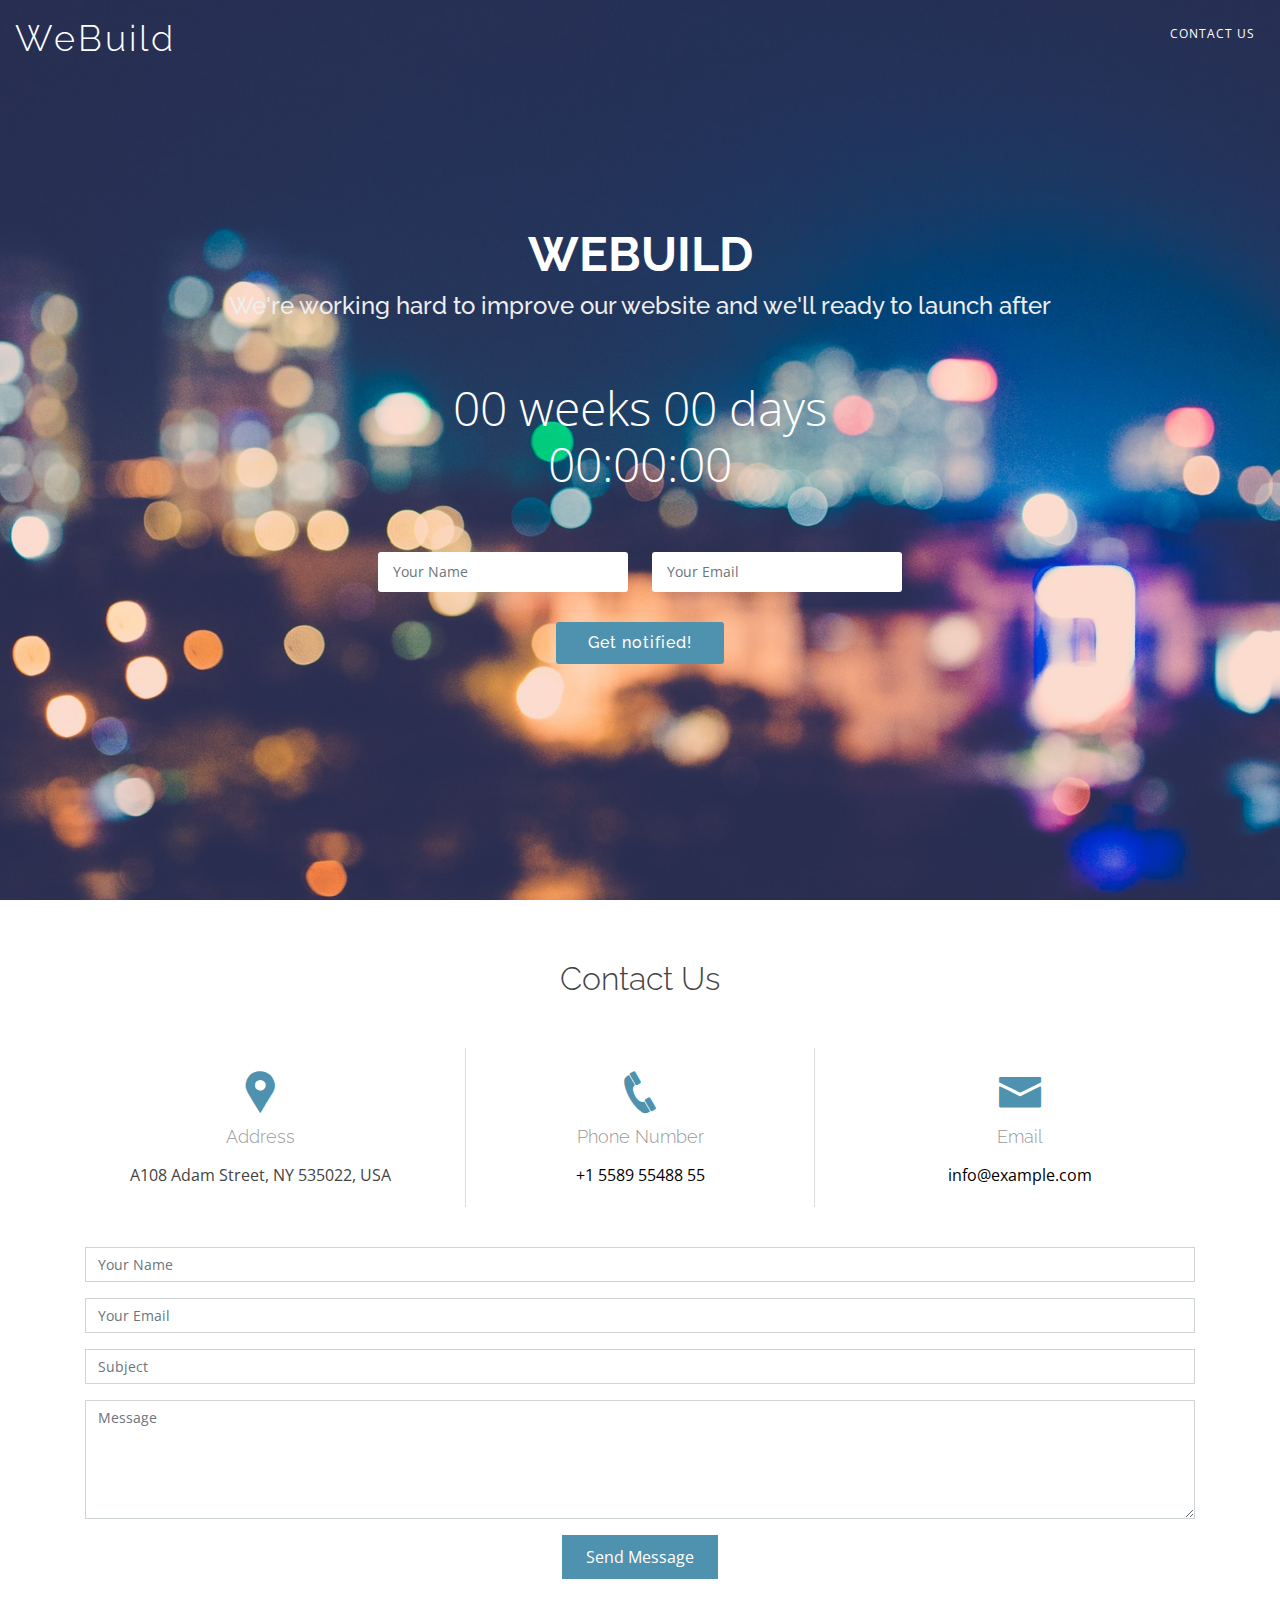
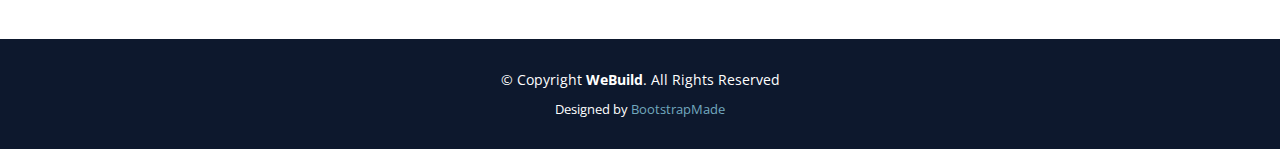
==== docs/index.html @ bea15908 "coming soon" ====
<!DOCTYPE html>
<html lang="en">

<head>
  <meta charset="utf-8">
  <meta content="width=device-width, initial-scale=1.0" name="viewport">

  <title>WeBuild - Bootstrap Coming Soon Template</title>
  <meta content="" name="descriptison">
  <meta content="" name="keywords">

  <!-- Favicons -->
  <link href="assets/img/favicon.png" rel="icon">
  <link href="assets/img/apple-touch-icon.png" rel="apple-touch-icon">

  <!-- Google Fonts -->
  <link href="https://fonts.googleapis.com/css?family=Open+Sans:300,300i,400,400i,600,600i,700,700i|Raleway:300,300i,400,400i,600,600i,700,700i" rel="stylesheet">

  <!-- Vendor CSS Files -->
  <link href="assets/vendor/bootstrap/css/bootstrap.min.css" rel="stylesheet">
  <link href="assets/vendor/icofont/icofont.min.css" rel="stylesheet">

  <!-- Template Main CSS File -->
  <link href="assets/css/style.css" rel="stylesheet">

  <!-- =======================================================
  * Template Name: WeBuild - v2.1.0
  * Template URL: https://bootstrapmade.com/free-bootstrap-coming-soon-template-countdwon/
  * Author: BootstrapMade.com
  * License: https://bootstrapmade.com/license/
  ======================================================== -->
</head>

<body>

  <!-- ======= Header ======= -->
  <header id="header">
    <div class="container-fluid">

      <div class="logo float-left">
        <h1 class="text-light"><a href="index.html"><span>WeBuild</span></a></h1>
        <!-- Uncomment below if you prefer to use an image logo -->
        <!-- <a href="index.html"><img src="assets/img/logo.png" alt="" class="img-fluid"></a>-->
      </div>

      <div class="contact-link float-right">
        <a href="#contact" class="scrollto">Contact Us</a>
      </div>

    </div>
  </header><!-- End #header -->

  <!-- ======= Hero Section ======= -->
  <section id="hero">
    <div class="hero-container">
      <h1>WeBuild</h1>
      <h2>We're working hard to improve our website and we'll ready to launch after</h2>
      <div class="countdown" data-count="2020/12/3" data-template="%w weeks %d days <br> %H:%M:%S"></div>

      <form action="forms/notify.php" method="post" role="form" class="php-email-form">
        <div class="row no-gutters">
          <div class="col-md-6 form-group pr-md-1">
            <input type="text" name="name" class="form-control" id="name" placeholder="Your Name" data-rule="minlen:4" data-msg="Please enter at least 4 chars" />
            <div class="validate"></div>
          </div>
          <div class="col-md-6 form-group pl-md-1">
            <input type="email" class="form-control" name="email" id="email" placeholder="Your Email" data-rule="email" data-msg="Please enter a valid email" />
            <div class="validate"></div>
          </div>
        </div>

        <div class="mb-1">
          <div class="loading">Loading</div>
          <div class="error-message"></div>
          <div class="sent-message">Your notification request was sent. Thank you!</div>
        </div>
        <div class="text-center"><button type="submit">Get notified!</button></div>
      </form>
    </div>
  </section><!-- End Hero -->

  <main id="main">

    <!-- ======= Contact Us Section ======= -->
    <section id="contact" class="contact">
      <div class="container">

        <div class="section-title">
          <h2>Contact Us</h2>
        </div>

        <div class="row contact-info">

          <div class="col-md-4">
            <div class="contact-address">
              <i class="icofont-google-map"></i>
              <h3>Address</h3>
              <address>A108 Adam Street, NY 535022, USA</address>
            </div>
          </div>

          <div class="col-md-4">
            <div class="contact-phone">
              <i class="icofont-phone"></i>
              <h3>Phone Number</h3>
              <p><a href="tel:+155895548855">+1 5589 55488 55</a></p>
            </div>
          </div>

          <div class="col-md-4">
            <div class="contact-email">
              <i class="icofont-envelope"></i>
              <h3>Email</h3>
              <p><a href="mailto:info@example.com">info@example.com</a></p>
            </div>
          </div>

        </div>

        <div class="form">
          <form action="forms/contact.php" method="post" role="form" class="php-email-form">
            <div class="form-group">
              <input type="text" name="name" class="form-control" id="name" placeholder="Your Name" data-rule="minlen:4" data-msg="Please enter at least 4 chars" />
              <div class="validate"></div>
            </div>
            <div class="form-group">
              <input type="email" class="form-control" name="email" id="email" placeholder="Your Email" data-rule="email" data-msg="Please enter a valid email" />
              <div class="validate"></div>
            </div>
            <div class="form-group">
              <input type="text" class="form-control" name="subject" id="subject" placeholder="Subject" data-rule="minlen:4" data-msg="Please enter at least 8 chars of subject" />
              <div class="validate"></div>
            </div>
            <div class="form-group">
              <textarea class="form-control" name="message" rows="5" data-rule="required" data-msg="Please write something for us" placeholder="Message"></textarea>
              <div class="validate"></div>
            </div>
            <div class="mb-3">
              <div class="loading">Loading</div>
              <div class="error-message"></div>
              <div class="sent-message">Your message has been sent. Thank you!</div>
            </div>
            <div class="text-center"><button type="submit">Send Message</button></div>
          </form>
        </div>

      </div>
    </section><!-- End Contact Us Section -->

  </main><!-- End #main -->

  <!-- ======= Footer ======= -->
  <footer id="footer">
    <div class="container">
      <div class="copyright">
        &copy; Copyright <strong><span>WeBuild</span></strong>. All Rights Reserved
      </div>
      <div class="credits">
        <!-- All the links in the footer should remain intact. -->
        <!-- You can delete the links only if you purchased the pro version. -->
        <!-- Licensing information: https://bootstrapmade.com/license/ -->
        <!-- Purchase the pro version with working PHP/AJAX contact form: https://bootstrapmade.com/free-bootstrap-coming-soon-template-countdwon/ -->
        Designed by <a href="https://bootstrapmade.com/">BootstrapMade</a>
      </div>
    </div>
  </footer><!-- End #footer -->

  <!-- Vendor JS Files -->
  <script src="assets/vendor/jquery/jquery.min.js"></script>
  <script src="assets/vendor/bootstrap/js/bootstrap.bundle.min.js"></script>
  <script src="assets/vendor/jquery.easing/jquery.easing.min.js"></script>
  <script src="assets/vendor/php-email-form/validate.js"></script>
  <script src="assets/vendor/jquery-countdown/jquery.countdown.min.js"></script>

  <!-- Template Main JS File -->
  <script src="assets/js/main.js"></script>

</body>

</html>
---- docs/assets/css/style.css ----
/**
* Template Name: WeBuild - v2.1.0
* Template URL: https://bootstrapmade.com/free-bootstrap-coming-soon-template-countdwon/
* Author: BootstrapMade.com
* License: https://bootstrapmade.com/license/
*/

/*--------------------------------------------------------------
# General
--------------------------------------------------------------*/
body {
  font-family: "Open Sans", sans-serif;
  color: #444;
}

a {
  color: #4f92af;
}

a:hover {
  color: #5eb8df;
  text-decoration: none;
}

h1, h2, h3, h4, h5, h6, .font-primary {
  font-family: "Raleway", sans-serif;
}

/*--------------------------------------------------------------
# Header
--------------------------------------------------------------*/
#header {
  height: 80px;
  padding: 20px 0;
  position: relative;
  z-index: 10;
}

#header .logo h1 {
  font-size: 36px;
  margin: 0;
  padding: 0;
  line-height: 1;
  font-weight: 300;
  letter-spacing: 3px;
}

#header .logo h1 a, #header .logo h1 a:hover {
  color: #fff;
  text-decoration: none;
}

#header .logo img {
  padding: 0;
  margin: 0;
  max-height: 40px;
}

#header .contact-link a {
  color: #fff;
  padding-right: 10px;
  font-size: 12px;
  letter-spacing: 1px;
  text-transform: uppercase;
}

#header .contact-link a:hover {
  text-decoration: underline;
}

@media (max-width: 768px) {
  #header .logo h1 {
    font-size: 28px;
    padding: 8px 0;
  }
}

/*--------------------------------------------------------------
# Hero Section
--------------------------------------------------------------*/
#hero {
  width: 100%;
  height: 100vh;
  background: url("../img/hero-bg.jpg") top center;
  background-size: cover;
  position: relative;
  margin-top: -80px;
  z-index: 9;
  /* countdown */
}

#hero .hero-container {
  position: absolute;
  bottom: 0;
  top: 0;
  left: 0;
  right: 0;
  display: flex;
  justify-content: center;
  align-items: center;
  flex-direction: column;
  text-align: center;
  padding: 0 15px;
}

#hero h1 {
  margin: 0 0 10px 0;
  font-size: 48px;
  font-weight: 700;
  line-height: 56px;
  text-transform: uppercase;
  color: #fff;
}

#hero h2 {
  color: #eee;
  margin-bottom: 30px;
  font-size: 24px;
}

#hero .countdown {
  font-size: 48px;
  font-weight: 300;
  color: #fff;
  line-height: 56px;
  margin: 30px 0 60px 0;
}

#hero .php-email-form .validate {
  display: none;
  color: red;
  margin: 0 0 15px 0;
  font-weight: 400;
  font-size: 13px;
}

#hero .php-email-form .error-message {
  display: none;
  color: #fff;
  background: #ed3c0d;
  text-align: center;
  padding: 15px;
  font-weight: 600;
}

#hero .php-email-form .sent-message {
  display: none;
  color: #fff;
  background: #18d26e;
  text-align: center;
  padding: 15px;
  font-weight: 600;
}

#hero .php-email-form .loading {
  display: none;
  background: #fff;
  text-align: center;
  padding: 15px;
}

#hero .php-email-form .loading:before {
  content: "";
  display: inline-block;
  border-radius: 50%;
  width: 24px;
  height: 24px;
  margin: 0 10px -6px 0;
  border: 3px solid #18d26e;
  border-top-color: #eee;
  -webkit-animation: animate-loading-notify 1s linear infinite;
  animation: animate-loading-notify 1s linear infinite;
}

@-webkit-keyframes animate-loading-notify {
  0% {
    transform: rotate(0deg);
  }
  100% {
    transform: rotate(360deg);
  }
}

@keyframes animate-loading-notify {
  0% {
    transform: rotate(0deg);
  }
  100% {
    transform: rotate(360deg);
  }
}

#hero .php-email-form input {
  border-radius: 3px;
  box-shadow: none;
  font-size: 14px;
  border: 0;
  padding: 0px 15px 2px 15px;
  width: 250px;
  height: 40px;
  margin: 0 8px;
}

#hero .php-email-form button[type="submit"] {
  font-family: "Raleway", sans-serif;
  font-weight: 500;
  font-size: 16px;
  letter-spacing: 1px;
  display: inline-block;
  padding: 7px 30px;
  border-radius: 3px;
  transition: 0.5s;
  margin: 10px;
  border: 2px solid #4f92af;
  color: #fff;
  background: #4f92af;
}

#hero .php-email-form button[type="submit"]:hover {
  background: transparent;
  color: #fff;
  border: 2px solid #fff;
}

@media (min-width: 1024px) {
  #hero {
    background-attachment: fixed;
  }
}

@media (max-width: 768px) {
  #hero h1 {
    font-size: 28px;
    line-height: 36px;
  }
  #hero h2 {
    font-size: 18px;
    line-height: 24px;
    margin-bottom: 30px;
  }
  #hero .php-email-form input {
    margin: 0 auto;
  }
}

@media (max-width: 575px) {
  #hero .countdown {
    font-size: 32px;
    line-height: 38px;
  }
}

/*--------------------------------------------------------------
# Sections General
--------------------------------------------------------------*/
section {
  padding: 60px 0;
}

.section-bg {
  background-color: #f7fafc;
}

.section-title {
  text-align: center;
  padding-bottom: 30px;
}

.section-title h2 {
  font-size: 32px;
  font-weight: 300;
  margin-bottom: 20px;
  padding-bottom: 0;
}

.section-title p {
  margin-bottom: 0;
}

/*--------------------------------------------------------------
# Contact Us
--------------------------------------------------------------*/
.contact .contact-info {
  margin-bottom: 20px;
  text-align: center;
}

.contact .contact-info i {
  font-size: 48px;
  display: inline-block;
  margin-bottom: 10px;
  color: #4f92af;
}

.contact .contact-info address, .contact .contact-info p {
  margin-bottom: 0;
  color: #444;
}

.contact .contact-info h3 {
  font-size: 18px;
  margin-bottom: 15px;
  font-weight: 300;
  color: #999;
}

.contact .contact-info a {
  color: #000;
}

.contact .contact-info a:hover {
  color: #4f92af;
}

.contact .contact-address, .contact .contact-phone, .contact .contact-email {
  margin-bottom: 20px;
}

.contact .php-email-form .validate {
  display: none;
  color: red;
  margin: 0 0 15px 0;
  font-weight: 400;
  font-size: 13px;
}

.contact .php-email-form .error-message {
  display: none;
  color: #fff;
  background: #ed3c0d;
  text-align: left;
  padding: 15px;
  font-weight: 600;
}

.contact .php-email-form .error-message br + br {
  margin-top: 25px;
}

.contact .php-email-form .sent-message {
  display: none;
  color: #fff;
  background: #18d26e;
  text-align: center;
  padding: 15px;
  font-weight: 600;
}

.contact .php-email-form .loading {
  display: none;
  background: #fff;
  text-align: center;
  padding: 15px;
}

.contact .php-email-form .loading:before {
  content: "";
  display: inline-block;
  border-radius: 50%;
  width: 24px;
  height: 24px;
  margin: 0 10px -6px 0;
  border: 3px solid #18d26e;
  border-top-color: #eee;
  -webkit-animation: animate-loading 1s linear infinite;
  animation: animate-loading 1s linear infinite;
}

.contact .php-email-form input, .contact .php-email-form textarea {
  border-radius: 0;
  box-shadow: none;
  font-size: 14px;
}

.contact .php-email-form input:focus, .contact .php-email-form textarea:focus {
  border-color: #4f92af;
}

.contact .php-email-form button[type="submit"] {
  background: #4f92af;
  border: 0;
  padding: 10px 24px;
  color: #fff;
  transition: 0.4s;
}

.contact .php-email-form button[type="submit"]:hover {
  background: #72a8bf;
}

@-webkit-keyframes animate-loading {
  0% {
    transform: rotate(0deg);
  }
  100% {
    transform: rotate(360deg);
  }
}

@keyframes animate-loading {
  0% {
    transform: rotate(0deg);
  }
  100% {
    transform: rotate(360deg);
  }
}

@media (min-width: 768px) {
  .contact .contact-phone {
    border-left: 1px solid #ddd;
    border-right: 1px solid #ddd;
  }
  .contact .contact-address, .contact .contact-phone, .contact .contact-email {
    padding: 20px 0;
  }
}

/*--------------------------------------------------------------
# Footer
--------------------------------------------------------------*/
#footer {
  background: #0d182d;
  padding: 30px 0;
  color: #fff;
  font-size: 14px;
}

#footer .copyright {
  text-align: center;
}

#footer .credits {
  padding-top: 10px;
  text-align: center;
  font-size: 13px;
  color: #fff;
}

#footer .credits a {
  color: #72a8bf;
}
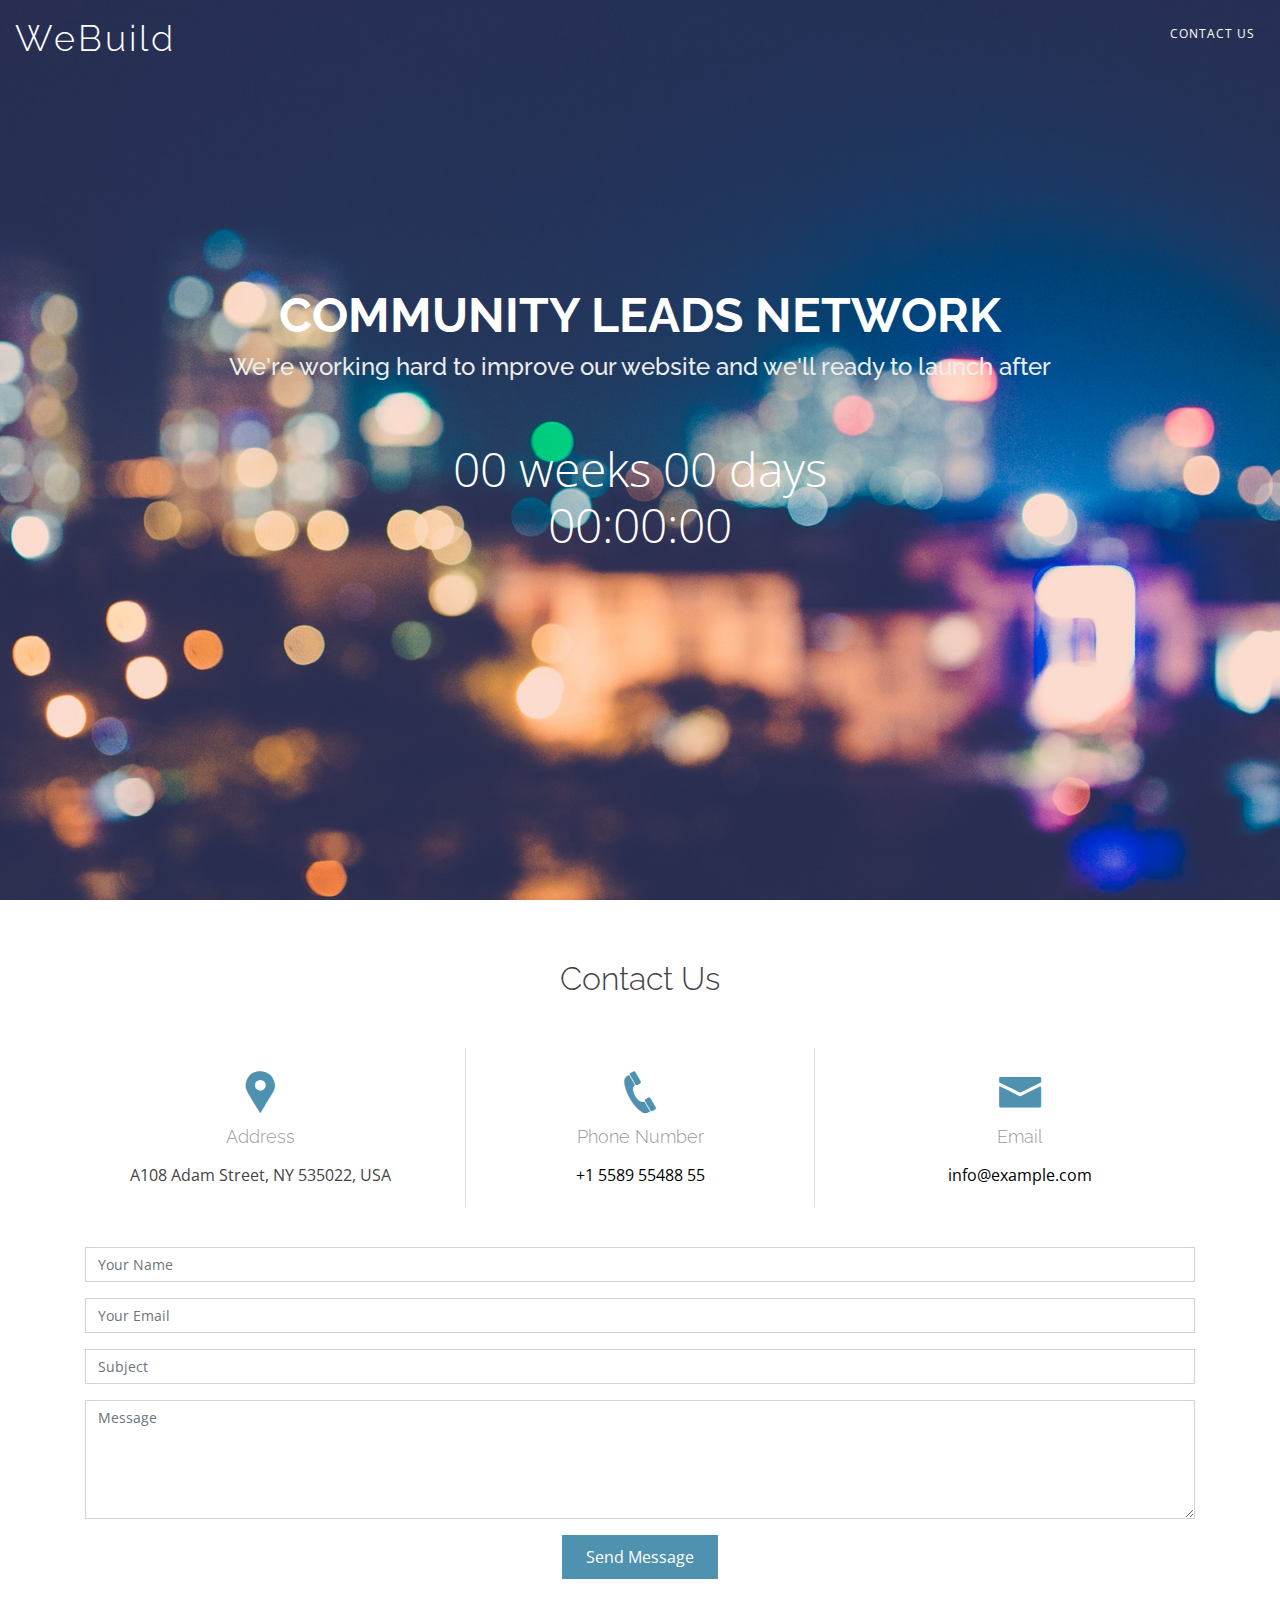
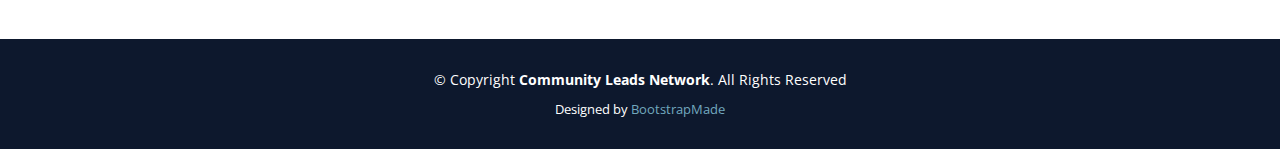
==== commit 0bc57928: "Update index.html" ====
--- a/docs/index.html
+++ b/docs/index.html
@@ -5,9 +5,9 @@
   <meta charset="utf-8">
   <meta content="width=device-width, initial-scale=1.0" name="viewport">
 
-  <title>WeBuild - Bootstrap Coming Soon Template</title>
-  <meta content="" name="descriptison">
-  <meta content="" name="keywords">
+  <title>Community Leads Network</title>
+  <meta content="Non-profit and independent network of fellow community leads across the world!" name="descriptison">
+  <meta content="community leads, communities" name="keywords">
 
   <!-- Favicons -->
   <link href="assets/img/favicon.png" rel="icon">
@@ -53,29 +53,9 @@
   <!-- ======= Hero Section ======= -->
   <section id="hero">
     <div class="hero-container">
-      <h1>WeBuild</h1>
+      <h1>Community Leads Network</h1>
       <h2>We're working hard to improve our website and we'll ready to launch after</h2>
       <div class="countdown" data-count="2020/12/3" data-template="%w weeks %d days <br> %H:%M:%S"></div>
-
-      <form action="forms/notify.php" method="post" role="form" class="php-email-form">
-        <div class="row no-gutters">
-          <div class="col-md-6 form-group pr-md-1">
-            <input type="text" name="name" class="form-control" id="name" placeholder="Your Name" data-rule="minlen:4" data-msg="Please enter at least 4 chars" />
-            <div class="validate"></div>
-          </div>
-          <div class="col-md-6 form-group pl-md-1">
-            <input type="email" class="form-control" name="email" id="email" placeholder="Your Email" data-rule="email" data-msg="Please enter a valid email" />
-            <div class="validate"></div>
-          </div>
-        </div>
-
-        <div class="mb-1">
-          <div class="loading">Loading</div>
-          <div class="error-message"></div>
-          <div class="sent-message">Your notification request was sent. Thank you!</div>
-        </div>
-        <div class="text-center"><button type="submit">Get notified!</button></div>
-      </form>
     </div>
   </section><!-- End Hero -->
 
@@ -153,7 +133,7 @@
   <footer id="footer">
     <div class="container">
       <div class="copyright">
-        &copy; Copyright <strong><span>WeBuild</span></strong>. All Rights Reserved
+        &copy; Copyright <strong><span>Community Leads Network</span></strong>. All Rights Reserved
       </div>
       <div class="credits">
         <!-- All the links in the footer should remain intact. -->
@@ -177,4 +157,4 @@
 
 </body>
 
-</html>+</html>
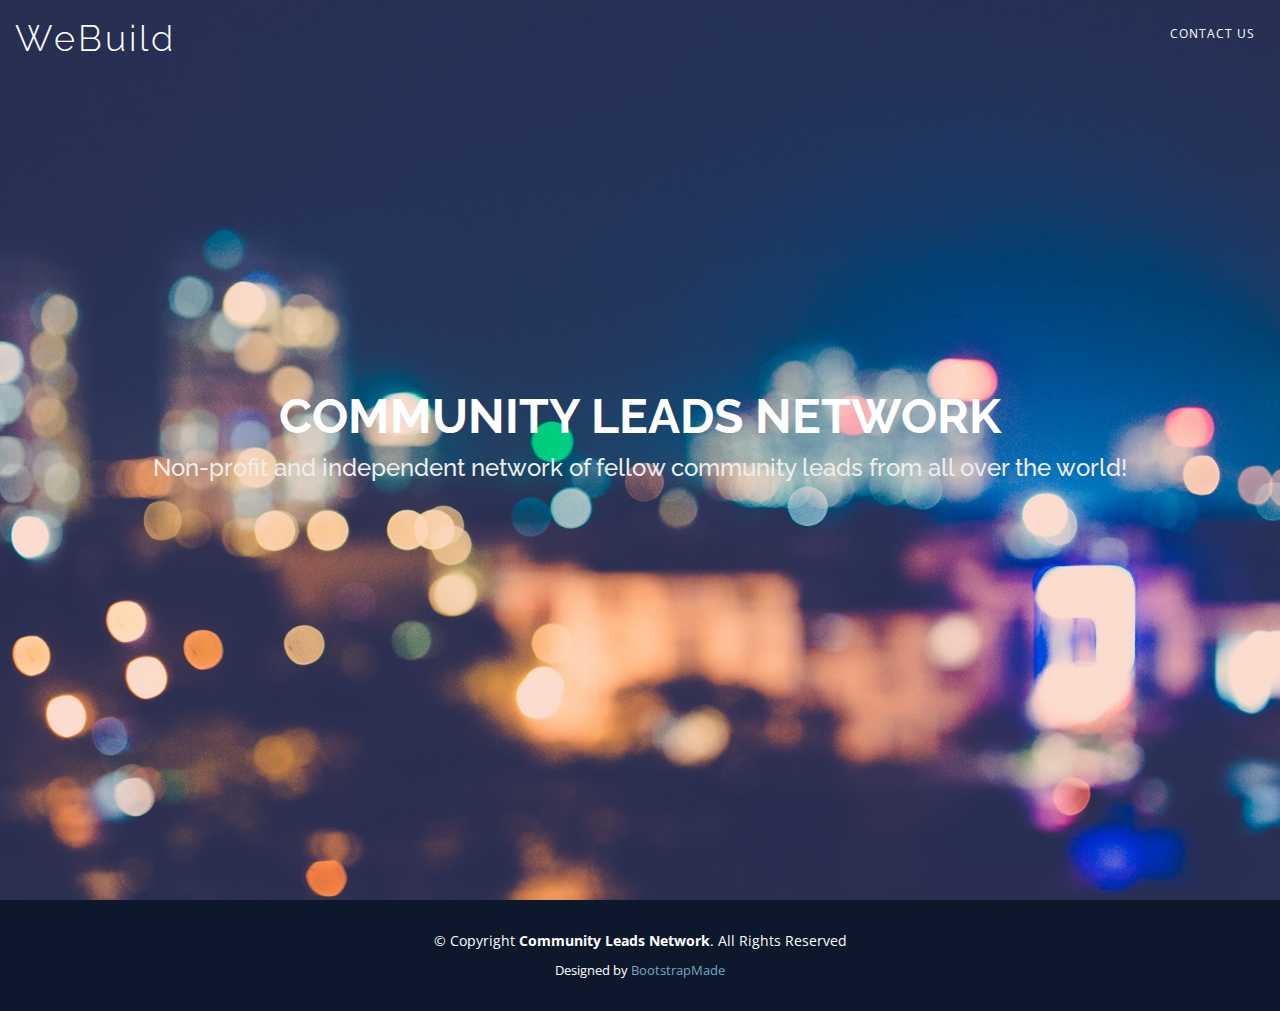
==== commit ed8670c4: "Update index.html" ====
--- a/docs/index.html
+++ b/docs/index.html
@@ -6,7 +6,7 @@
   <meta content="width=device-width, initial-scale=1.0" name="viewport">
 
   <title>Community Leads Network</title>
-  <meta content="Non-profit and independent network of fellow community leads across the world!" name="descriptison">
+  <meta content="Non-profit and independent network of fellow community leads from all over the world!" name="descriptison">
   <meta content="community leads, communities" name="keywords">
 
   <!-- Favicons -->
@@ -54,80 +54,9 @@
   <section id="hero">
     <div class="hero-container">
       <h1>Community Leads Network</h1>
-      <h2>We're working hard to improve our website and we'll ready to launch after</h2>
-      <div class="countdown" data-count="2020/12/3" data-template="%w weeks %d days <br> %H:%M:%S"></div>
+      <h2>Non-profit and independent network of fellow community leads from all over the world!</h2>
     </div>
   </section><!-- End Hero -->
-
-  <main id="main">
-
-    <!-- ======= Contact Us Section ======= -->
-    <section id="contact" class="contact">
-      <div class="container">
-
-        <div class="section-title">
-          <h2>Contact Us</h2>
-        </div>
-
-        <div class="row contact-info">
-
-          <div class="col-md-4">
-            <div class="contact-address">
-              <i class="icofont-google-map"></i>
-              <h3>Address</h3>
-              <address>A108 Adam Street, NY 535022, USA</address>
-            </div>
-          </div>
-
-          <div class="col-md-4">
-            <div class="contact-phone">
-              <i class="icofont-phone"></i>
-              <h3>Phone Number</h3>
-              <p><a href="tel:+155895548855">+1 5589 55488 55</a></p>
-            </div>
-          </div>
-
-          <div class="col-md-4">
-            <div class="contact-email">
-              <i class="icofont-envelope"></i>
-              <h3>Email</h3>
-              <p><a href="mailto:info@example.com">info@example.com</a></p>
-            </div>
-          </div>
-
-        </div>
-
-        <div class="form">
-          <form action="forms/contact.php" method="post" role="form" class="php-email-form">
-            <div class="form-group">
-              <input type="text" name="name" class="form-control" id="name" placeholder="Your Name" data-rule="minlen:4" data-msg="Please enter at least 4 chars" />
-              <div class="validate"></div>
-            </div>
-            <div class="form-group">
-              <input type="email" class="form-control" name="email" id="email" placeholder="Your Email" data-rule="email" data-msg="Please enter a valid email" />
-              <div class="validate"></div>
-            </div>
-            <div class="form-group">
-              <input type="text" class="form-control" name="subject" id="subject" placeholder="Subject" data-rule="minlen:4" data-msg="Please enter at least 8 chars of subject" />
-              <div class="validate"></div>
-            </div>
-            <div class="form-group">
-              <textarea class="form-control" name="message" rows="5" data-rule="required" data-msg="Please write something for us" placeholder="Message"></textarea>
-              <div class="validate"></div>
-            </div>
-            <div class="mb-3">
-              <div class="loading">Loading</div>
-              <div class="error-message"></div>
-              <div class="sent-message">Your message has been sent. Thank you!</div>
-            </div>
-            <div class="text-center"><button type="submit">Send Message</button></div>
-          </form>
-        </div>
-
-      </div>
-    </section><!-- End Contact Us Section -->
-
-  </main><!-- End #main -->
 
   <!-- ======= Footer ======= -->
   <footer id="footer">
@@ -140,7 +69,7 @@
         <!-- You can delete the links only if you purchased the pro version. -->
         <!-- Licensing information: https://bootstrapmade.com/license/ -->
         <!-- Purchase the pro version with working PHP/AJAX contact form: https://bootstrapmade.com/free-bootstrap-coming-soon-template-countdwon/ -->
-        Designed by <a href="https://bootstrapmade.com/">BootstrapMade</a>
+        Designed by <a href="https://bootstrapmade.com/" rel="nofollow">BootstrapMade</a>
       </div>
     </div>
   </footer><!-- End #footer -->
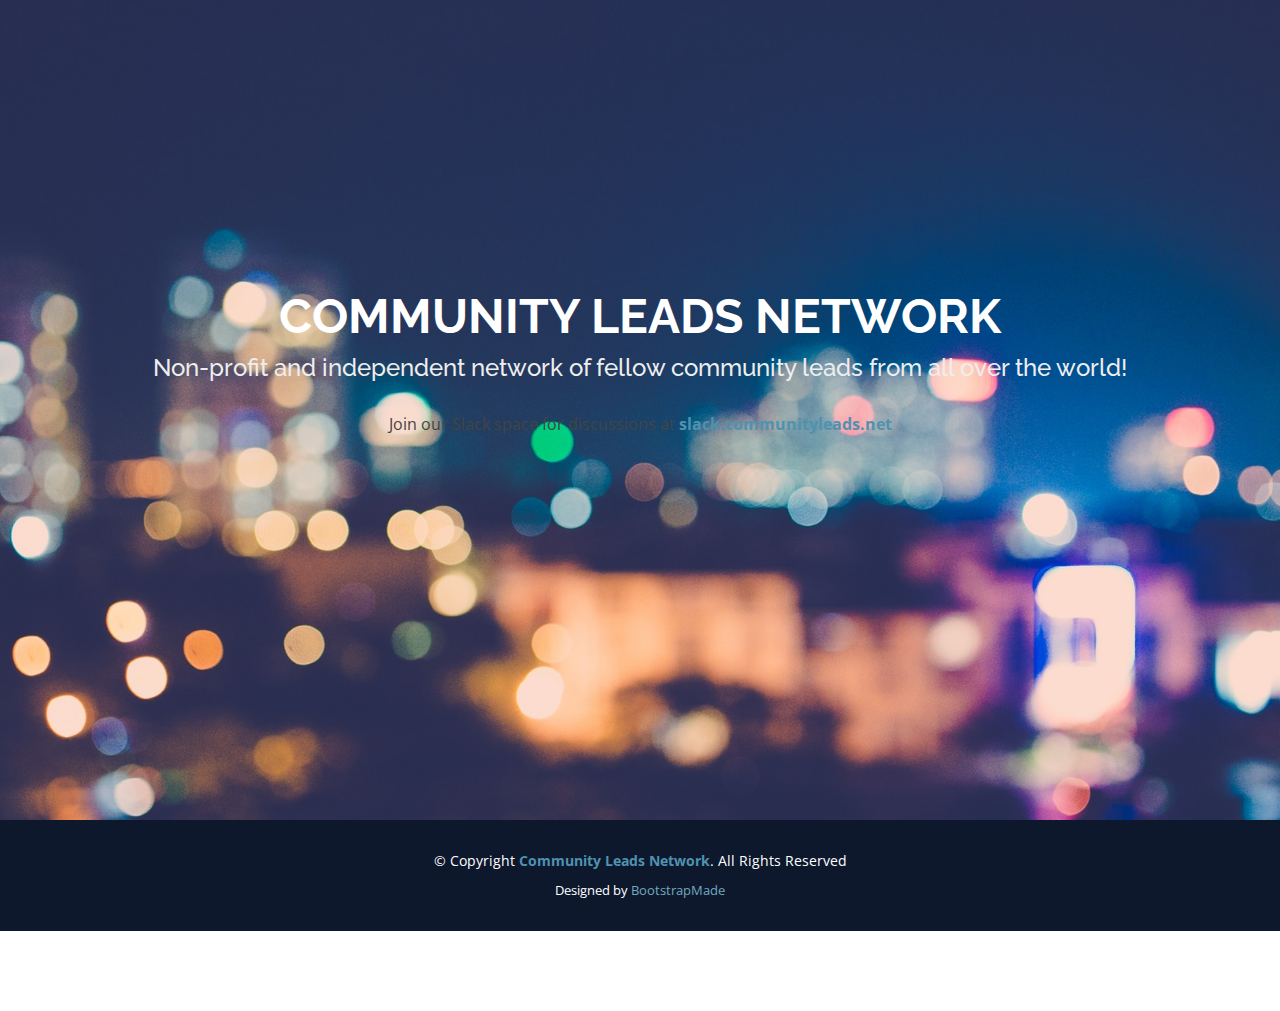
==== commit 3ede4369: "Update index.html" ====
--- a/docs/index.html
+++ b/docs/index.html
@@ -33,28 +33,12 @@
 
 <body>
 
-  <!-- ======= Header ======= -->
-  <header id="header">
-    <div class="container-fluid">
-
-      <div class="logo float-left">
-        <h1 class="text-light"><a href="index.html"><span>WeBuild</span></a></h1>
-        <!-- Uncomment below if you prefer to use an image logo -->
-        <!-- <a href="index.html"><img src="assets/img/logo.png" alt="" class="img-fluid"></a>-->
-      </div>
-
-      <div class="contact-link float-right">
-        <a href="#contact" class="scrollto">Contact Us</a>
-      </div>
-
-    </div>
-  </header><!-- End #header -->
-
   <!-- ======= Hero Section ======= -->
   <section id="hero">
     <div class="hero-container">
       <h1>Community Leads Network</h1>
       <h2>Non-profit and independent network of fellow community leads from all over the world!</h2>
+      <p>Join our Slack space for discussions at <strong><a href="http://slack.communityleads.net/">slack.communityleads.net</a></strong></p>
     </div>
   </section><!-- End Hero -->
 
@@ -62,7 +46,7 @@
   <footer id="footer">
     <div class="container">
       <div class="copyright">
-        &copy; Copyright <strong><span>Community Leads Network</span></strong>. All Rights Reserved
+        &copy; Copyright <strong><span><a href="https://communityleads.net/">Community Leads Network</a></span></strong>. All Rights Reserved
       </div>
       <div class="credits">
         <!-- All the links in the footer should remain intact. -->
@@ -85,5 +69,4 @@
   <script src="assets/js/main.js"></script>
 
 </body>
-
 </html>
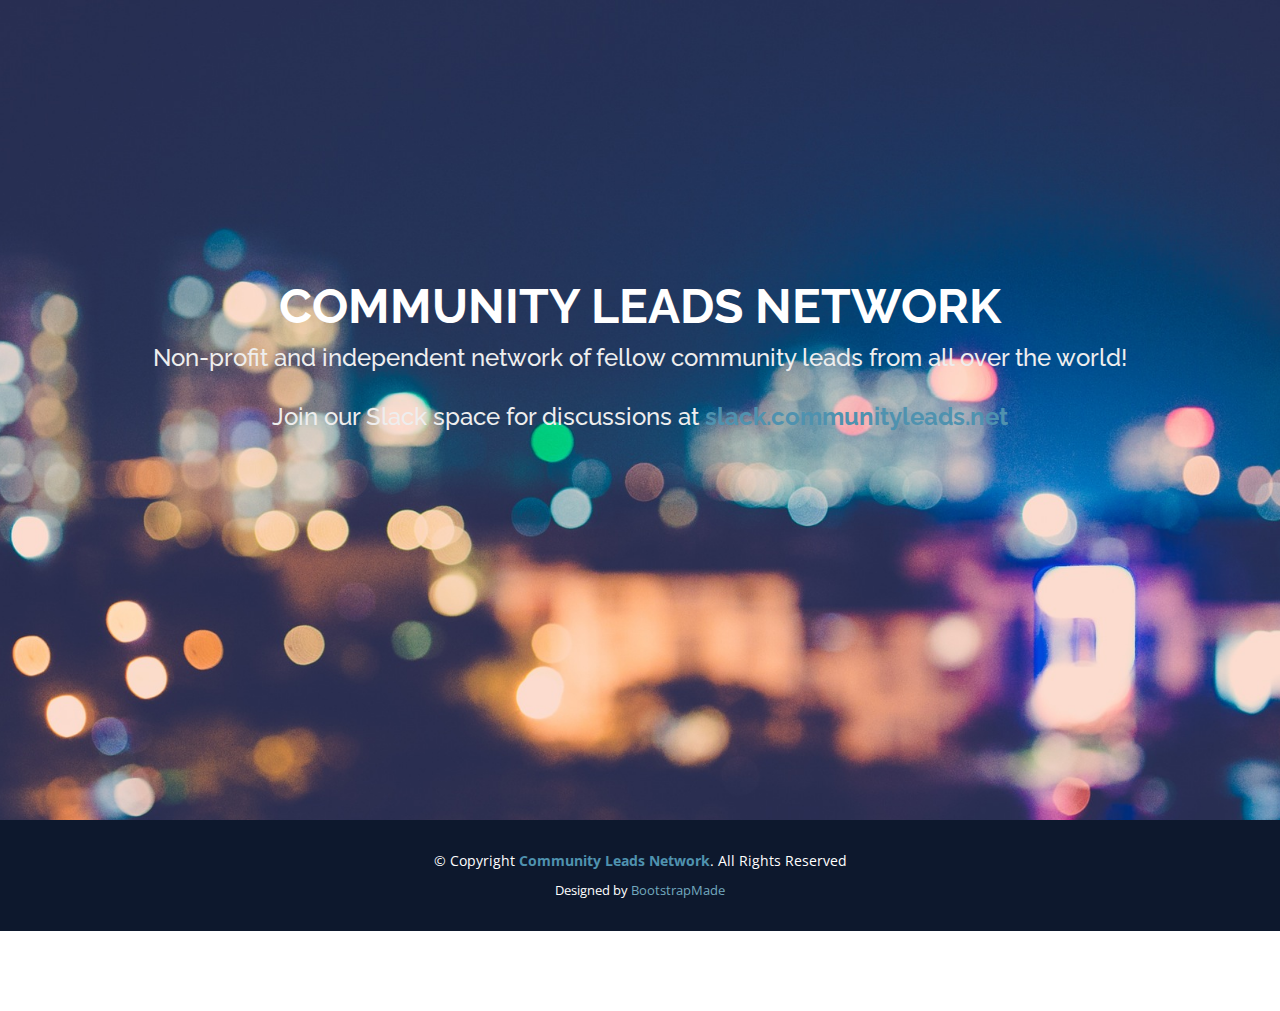
==== commit 8ca6d252: "Update index.html" ====
--- a/docs/index.html
+++ b/docs/index.html
@@ -38,7 +38,7 @@
     <div class="hero-container">
       <h1>Community Leads Network</h1>
       <h2>Non-profit and independent network of fellow community leads from all over the world!</h2>
-      <p>Join our Slack space for discussions at <strong><a href="http://slack.communityleads.net/">slack.communityleads.net</a></strong></p>
+      <h2>Join our Slack space for discussions at <strong><a href="http://slack.communityleads.net/">slack.communityleads.net</a></strong></h2>
     </div>
   </section><!-- End Hero -->
 
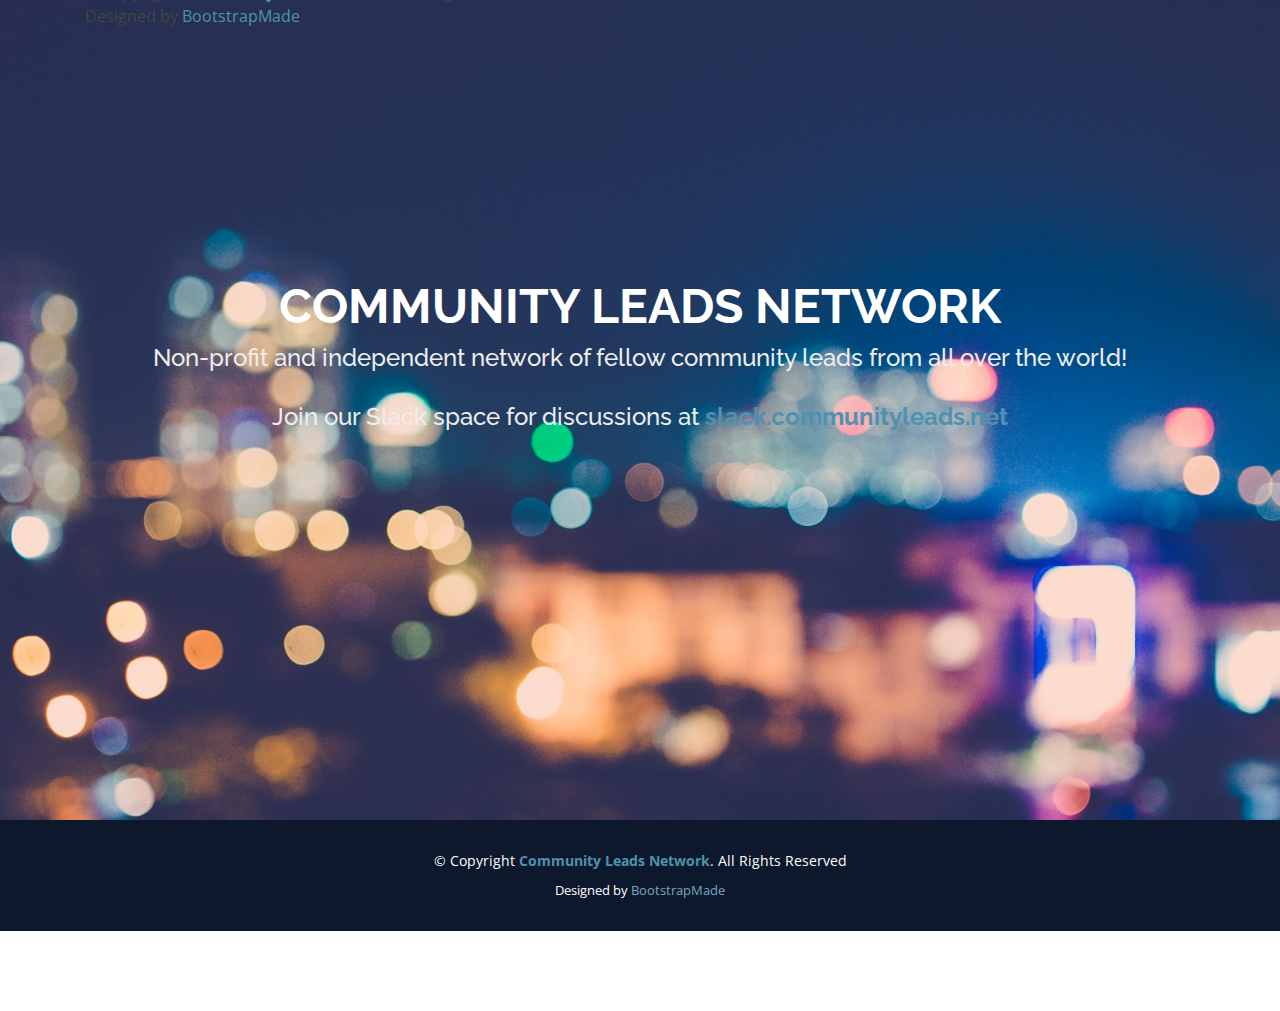
==== commit adb115bf: "Update index.html" ====
--- a/docs/index.html
+++ b/docs/index.html
@@ -40,6 +40,18 @@
       <h2>Non-profit and independent network of fellow community leads from all over the world!</h2>
       <h2>Join our Slack space for discussions at <strong><a href="http://slack.communityleads.net/">slack.communityleads.net</a></strong></h2>
     </div>
+    <div class="container">
+      <div class="copyright">
+        &copy; Copyright <strong><span><a href="https://communityleads.net/">Community Leads Network</a></span></strong>. All Rights Reserved
+      </div>
+      <div class="credits">
+        <!-- All the links in the footer should remain intact. -->
+        <!-- You can delete the links only if you purchased the pro version. -->
+        <!-- Licensing information: https://bootstrapmade.com/license/ -->
+        <!-- Purchase the pro version with working PHP/AJAX contact form: https://bootstrapmade.com/free-bootstrap-coming-soon-template-countdwon/ -->
+        Designed by <a href="https://bootstrapmade.com/" rel="nofollow">BootstrapMade</a>
+      </div>
+    </div>
   </section><!-- End Hero -->
 
   <!-- ======= Footer ======= -->
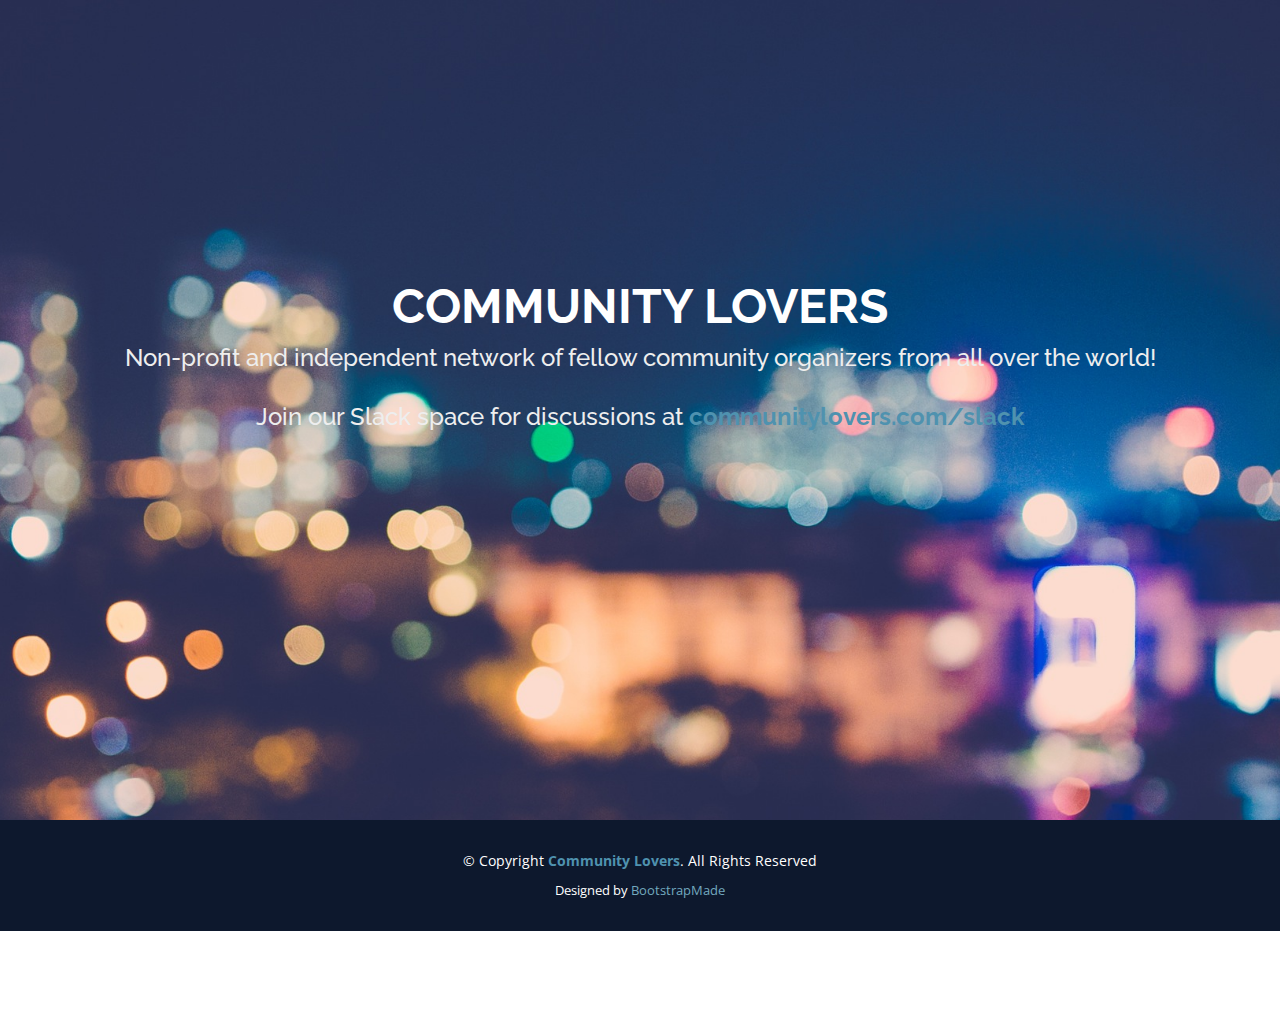
==== commit 94965ca5: "Update index.html" ====
--- a/docs/index.html
+++ b/docs/index.html
@@ -5,9 +5,9 @@
   <meta charset="utf-8">
   <meta content="width=device-width, initial-scale=1.0" name="viewport">
 
-  <title>Community Leads Network</title>
-  <meta content="Non-profit and independent network of fellow community leads from all over the world!" name="descriptison">
-  <meta content="community leads, communities" name="keywords">
+  <title>Community Lovers</title>
+  <meta content="Non-profit and independent network of fellow community organizers from all over the world!" name="descriptison">
+  <meta content="community lovers, communities" name="keywords">
 
   <!-- Favicons -->
   <link href="assets/img/favicon.png" rel="icon">
@@ -36,21 +36,9 @@
   <!-- ======= Hero Section ======= -->
   <section id="hero">
     <div class="hero-container">
-      <h1>Community Leads Network</h1>
-      <h2>Non-profit and independent network of fellow community leads from all over the world!</h2>
-      <h2>Join our Slack space for discussions at <strong><a href="http://slack.communityleads.net/">slack.communityleads.net</a></strong></h2>
-    </div>
-    <div class="container">
-      <div class="copyright">
-        &copy; Copyright <strong><span><a href="https://communityleads.net/">Community Leads Network</a></span></strong>. All Rights Reserved
-      </div>
-      <div class="credits">
-        <!-- All the links in the footer should remain intact. -->
-        <!-- You can delete the links only if you purchased the pro version. -->
-        <!-- Licensing information: https://bootstrapmade.com/license/ -->
-        <!-- Purchase the pro version with working PHP/AJAX contact form: https://bootstrapmade.com/free-bootstrap-coming-soon-template-countdwon/ -->
-        Designed by <a href="https://bootstrapmade.com/" rel="nofollow">BootstrapMade</a>
-      </div>
+      <h1>Community Lovers</h1>
+      <h2>Non-profit and independent network of fellow community organizers from all over the world!</h2>
+      <h2>Join our Slack space for discussions at <strong><a href="http://communitylovers.com/slack">communitylovers.com/slack</a></strong></h2>
     </div>
   </section><!-- End Hero -->
 
@@ -58,7 +46,7 @@
   <footer id="footer">
     <div class="container">
       <div class="copyright">
-        &copy; Copyright <strong><span><a href="https://communityleads.net/">Community Leads Network</a></span></strong>. All Rights Reserved
+        &copy; Copyright <strong><span><a href="https://communitylovers.com/">Community Lovers</a></span></strong>. All Rights Reserved
       </div>
       <div class="credits">
         <!-- All the links in the footer should remain intact. -->
